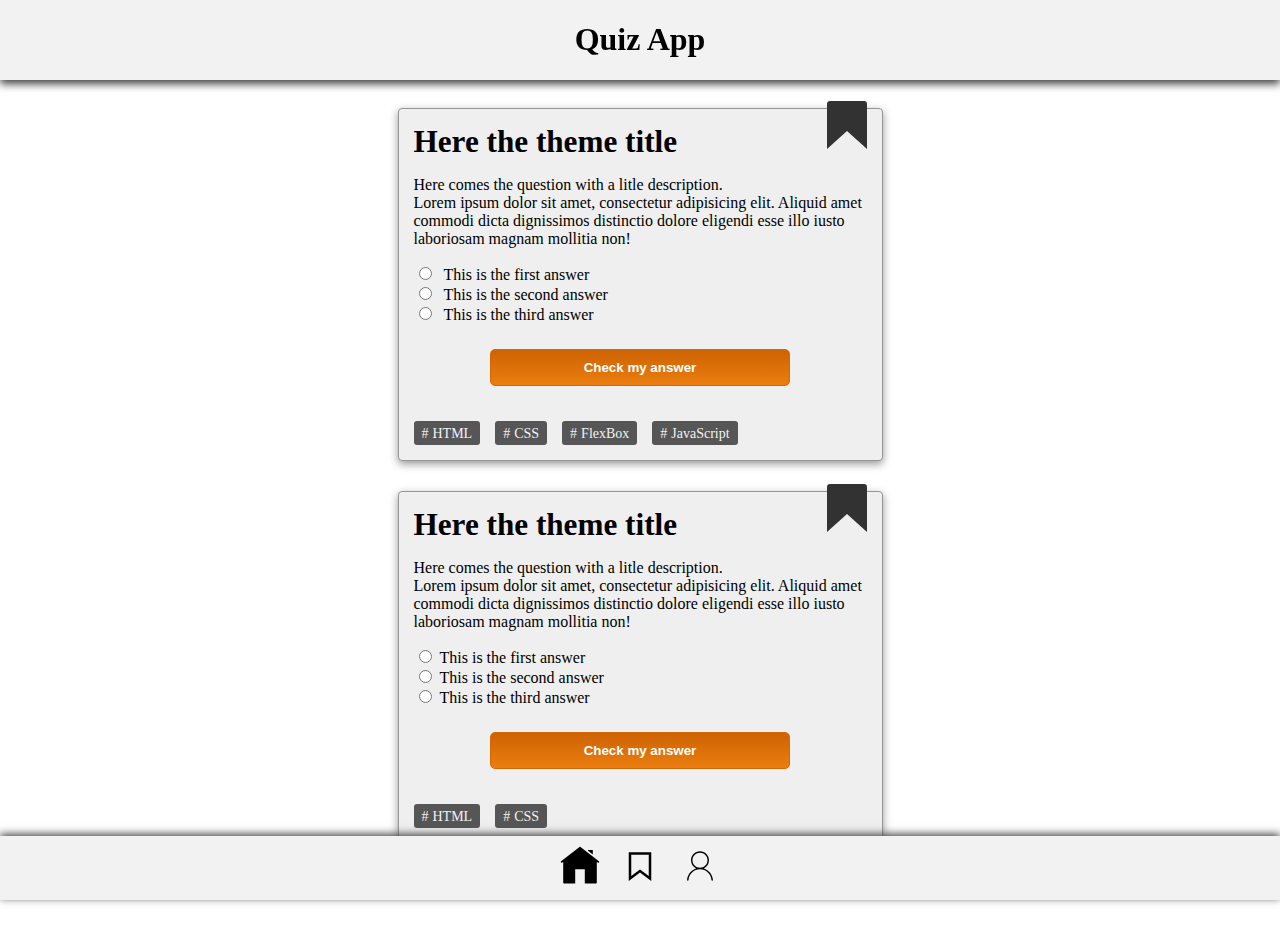
==== index.html @ 19526184 "WIP changes for reviewed comments are done. Additional the main navigation active class is set by si" ====
<!doctype html>
<html lang="de">
<head>
    <meta charset="UTF-8">
    <meta name="viewport"
          content="width=device-width, user-scalable=no, initial-scale=1.0, maximum-scale=1.0, minimum-scale=1.0">
    <meta http-equiv="X-UA-Compatible" content="ie=edge">
    <title>Quiz App</title>
    <link rel="stylesheet" href="css/styles.css">
</head>
<body>
    <header class="header-main">
        <h1 class="header-main--title">Quiz App</h1>
    </header>
    <main class="main-content">
        <section class="main-container main-content--quiz">
            <article class="card">
                <header class="card-header">
                    <h2 class="card-header-title">Here the theme title</h2>
                    <span class="card-header-bookmark"><a href="#" title="bookmark this"></a></span>
                </header>
                <div class="card-content-question">
                    <p>
                        Here comes the question with a litle description.<br />
                        Lorem ipsum dolor sit amet, consectetur adipisicing elit. Aliquid amet commodi dicta dignissimos distinctio dolore eligendi esse illo iusto laboriosam magnam mollitia non!
                    </p>
                </div>
                <div class="card-content-userinput">
                    <form action="" method="post">
                        <span class="card-answers">
                            <input type="radio" name="answer" id="answer-one" value="answer one">
                            <label for="answer-one" class="card-answer--text">This is the first answer</label>
                        </span>
                        <span class="card-answers">
                            <input type="radio" name="answer" id="answer-two" value="answer two">
                            <label for="answer-two" class="card-answer--text">This is the second answer</label>
                        </span>
                        <span class="card-answers">
                            <input type="radio" name="answer" id="answer-three" value="answer three">
                            <label for="answer-three" class="card-answer--text">This is the third answer</label>
                        </span>
                        <button class="btn btn-primary" type="submit">Check my answer</button>
                    </form>
                </div>
                <div class="card-content-answer is--right" aria-hidden="true">
                    YEEEAAAHHH This was correctly !!
                </div>
                <footer class="card-footer">
                    <span class="key-items">HTML</span>
                    <span class="key-items">CSS</span>
                    <span class="key-items">FlexBox</span>
                    <span class="key-items">JavaScript</span>
                </footer>
            </article>

            <article class="card">
                <header class="card-header">
                    <h2 class="card-header-title">Here the theme title</h2>
                    <span class="card-header-bookmark">
                        <a href="#" title="bookmark this"></a>
                    </span>
                </header>
                <div class="card-content-question">
                    <p>
                        Here comes the question with a litle description.<br />
                        Lorem ipsum dolor sit amet, consectetur adipisicing elit. Aliquid amet commodi dicta dignissimos distinctio dolore eligendi esse illo iusto laboriosam magnam mollitia non!
                    </p>
                </div>
                <div class="card-content-userinput">
                    <form action="" method="post">
                        <span class="card-answers"><input type="radio" name="answertwo" id="answertwo-one" value="answer one"><label for="answertwo-one" class="card-answer--text">This is the first answer</label></span>
                        <span class="card-answers"><input type="radio" name="answertwo" id="answertwo-two" value="answer two"><label for="answertwo-two" class="card-answer--text">This is the second answer</label></span>
                        <span class="card-answers"><input type="radio" name="answertwo" id="answertwo-three" value="answer three"><label for="answertwo-three" class="card-answer--text">This is the third answer</label></span>
                        <button class="btn btn-primary" type="submit">Check my answer</button>
                    </form>
                </div>
                <div class="card-content-answer is--wrong" aria-hidden="true">
                    SORRY, you´re wrong
                </div>
                <footer class="card-footer">
                    <span class="key-items">HTML</span>
                    <span class="key-items">CSS</span>
                </footer>
            </article>
        </section>
    </main>
    <footer class="footer-main">
        <nav class="footer-main--nav" role="navigation" aria-label="Main">
            <a class="nav-items nav-item-home is--active" href="./index.html" aria-label="Home">
                <svg xmlns="http://www.w3.org/2000/svg"  viewBox="0 0 50 50" width="100px" height="100px">    <path d="M 25 1.0507812 C 24.7825 1.0507812 24.565859 1.1197656 24.380859 1.2597656 L 1.3808594 19.210938 C 0.95085938 19.550938 0.8709375 20.179141 1.2109375 20.619141 C 1.5509375 21.049141 2.1791406 21.129062 2.6191406 20.789062 L 4 19.710938 L 4 46 C 4 46.55 4.45 47 5 47 L 19 47 L 19 29 L 31 29 L 31 47 L 45 47 C 45.55 47 46 46.55 46 46 L 46 19.710938 L 47.380859 20.789062 C 47.570859 20.929063 47.78 21 48 21 C 48.3 21 48.589063 20.869141 48.789062 20.619141 C 49.129063 20.179141 49.049141 19.550938 48.619141 19.210938 L 25.619141 1.2597656 C 25.434141 1.1197656 25.2175 1.0507812 25 1.0507812 z M 35 5 L 35 6.0507812 L 41 10.730469 L 41 5 L 35 5 z"/></svg>
            </a>
            <a class="nav-items nav-item-bookmarks" href="./bookmarks.html" aria-label="Bookmarks">
                <svg xmlns="http://www.w3.org/2000/svg"  viewBox="0 0 32 32" width="96px" height="96px"><path d="M 7 5 L 7 28 L 8.59375 26.8125 L 16 21.25 L 23.40625 26.8125 L 25 28 L 25 5 Z M 9 7 L 23 7 L 23 24 L 16.59375 19.1875 L 16 18.75 L 15.40625 19.1875 L 9 24 Z"/></svg>
            </a>
            <a class="nav-items nav-item-profile" href="./profile.html" aria-label="User profile">
                <svg class="svg-icon" style="width:96px; height: 96px; fill: #000000;overflow: hidden;" viewBox="0 0 1024 1024" version="1.1" xmlns="http://www.w3.org/2000/svg"><path d="M843.282963 870.115556c-8.438519-140.515556-104.296296-257.422222-233.908148-297.14963C687.881481 536.272593 742.4 456.533333 742.4 364.088889c0-127.241481-103.158519-230.4-230.4-230.4S281.6 236.847407 281.6 364.088889c0 92.444444 54.518519 172.183704 133.12 208.877037-129.611852 39.727407-225.46963 156.634074-233.908148 297.14963-0.663704 10.903704 7.964444 20.195556 18.962963 20.195556l0 0c9.955556 0 18.299259-7.774815 18.962963-17.73037C227.745185 718.506667 355.65037 596.385185 512 596.385185s284.254815 122.121481 293.357037 276.195556c0.568889 9.955556 8.912593 17.73037 18.962963 17.73037C835.318519 890.311111 843.946667 881.019259 843.282963 870.115556zM319.525926 364.088889c0-106.287407 86.186667-192.474074 192.474074-192.474074s192.474074 86.186667 192.474074 192.474074c0 106.287407-86.186667 192.474074-192.474074 192.474074S319.525926 470.376296 319.525926 364.088889z"  /></svg>
            </a>
        </nav>
    </footer>
</body>
</html>
---- css/styles.css ----
*,
*:before,
*:after {
    box-sizing: border-box;
}

.header-main {
    position: fixed;
    width: 100%;
    top: 0;
    left: 0;
    background-color: #f2f2f2;
    box-shadow: 0 4px 8px #444;
    z-index: 10;
}

.header-main--title {
    text-align: center;
}

.main-content {
    padding-top: 100px;
    padding-bottom: 100px;
}

.main-container {
    display: flex;
    flex-direction: column;
    align-items: center;
    gap: 30px;
}

.card {
    width: 100%;
    max-width: 485px;
    padding: 15px;
    background-color: #efefef;
    border: 1px solid #969696;
    border-radius: 4px;
    box-shadow: 0 3px 8px #969696;
}

.card-header {
    font-size: 1.3rem;
    font-weight: 600;
    margin-bottom: 15px;
    position: relative;
}

.card-header-title {
   margin: 0;
}

.card-header-bookmark {
    position: absolute;
    right: 0px;
    top: -23px;
}

.card-header-bookmark a {
    background-color: #323232;
    height: 30px;
    width: 40px;
    display: block;
    border-radius: 3px 3px 0 0;
}

.card-header-bookmark a:after {
    content:"";
    display: block;
    width: 0;
    height: 0;
    border-left: 20px solid #323232;
    border-right: 20px solid #323232;
    border-bottom: 18px solid transparent;
    position: absolute;
    bottom: -18px;
}

.card-content-question {
}

.card-content-userinput {
    display: flex;
    flex-direction: column;
    padding: 0 0 20px;
}

.card-content-userinput form {
    display: flex;
    flex-direction: column;
}

.card-answer--text {
    margin-left: 5px;
}

.card-content-answer {
    display: none;
    background-color: #e4dfdf;
    padding: 8px 10px 5px;
    border-radius: 5px;
    border: 1px solid #d7d6d6;
    margin-bottom: 15px;
}

.btn {
    width: 100%;
    max-width: 300px;
    margin: 25px auto 15px;
    padding: 10px 15px;
    font-weight: 600;
}

.btn-primary {
    background: rgb(235,126,15);
    background: linear-gradient(0deg, rgba(235,126,15,1) 0%, rgba(205,99,2,1) 100%);
    border: 1px solid #d56804;
    border-radius: 5px;
    color: #fff;
}

.btn-primary:hover {
    filter: brightness(90%);
}

.is--right {
    color: #6cce02;
}

.is--wrong {
    color: #be0000;
}

.card-footer {
    display: flex;
    flex-direction: row;
    font-size: .875rem;
    gap: 15px;
}

.key-items {
    background-color: #565656;
    color: #f2f2f2;
    padding: 5px 8px 3px;
    border-radius: 3px;
}

.key-items:before {
    content: "#";
    margin-right: 4px;
}

.footer-main {
    width: 100%;
    position: fixed;
    bottom: 0;
    left: 0;
    background-color: #f2f2f2;
    box-shadow: 0 -2px 8px #444;
    z-index: 10;
}

.footer-main--nav {
    display: flex;
    flex-direction: row;
    justify-content: center;
    gap: 20px;
    padding: 10px 0;
}

.nav-items > svg {
    max-width: 40px;
    max-height: 40px;
}

/*** PROFILE PAGE ***/

.card-profile .card-header {
    display: flex;
    flex-direction: row;
    gap: 20px;
    align-items: center;
}

.card-profile .card-header .user-image {
    width: 120px;
    height: 120px;
    border: 2px solid #d3d3d3;
    border-radius: 50%;
    overflow: hidden;
}

.card-profile .card-header .user-image img {
    width: 100%;
}

.card-content-profile .status {
    display: flex;
    flex-direction: row;
    justify-content: space-evenly;
    margin: 25px 0;
}

.card-content-profile .counter {
    background-color: #323232;
    color: #f2f2f2;
    padding: 8px 12px;
}

.counter-user--questions {

}
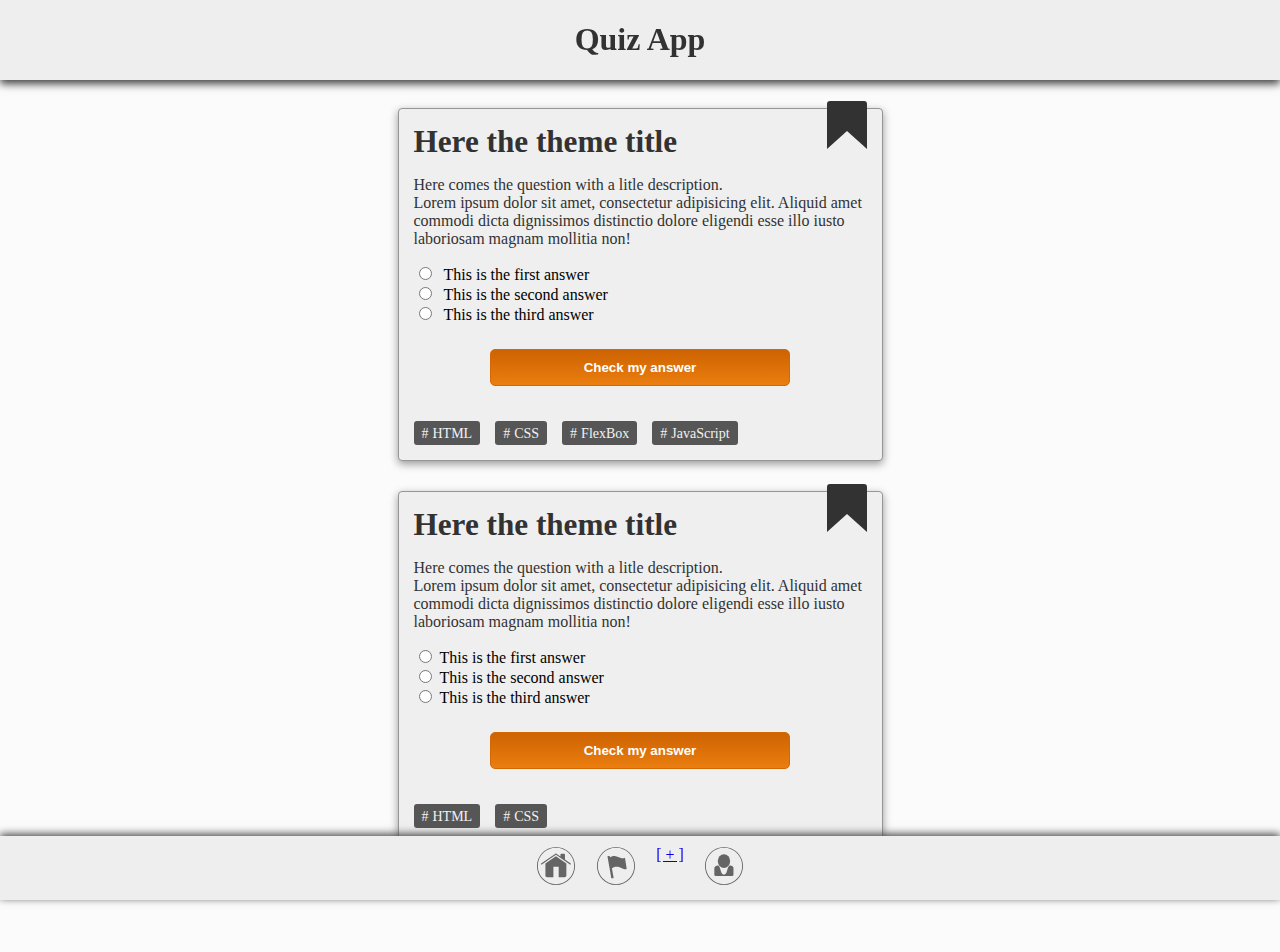
==== commit 105b123d: "WIP add new structure of code and some new functions" ====
--- a/index.html
+++ b/index.html
@@ -6,7 +6,8 @@
           content="width=device-width, user-scalable=no, initial-scale=1.0, maximum-scale=1.0, minimum-scale=1.0">
     <meta http-equiv="X-UA-Compatible" content="ie=edge">
     <title>Quiz App</title>
-    <link rel="stylesheet" href="css/styles.css">
+    <link rel="stylesheet" href="css/main.css">
+    <script src="js/main.js" defer></script>
 </head>
 <body>
     <header class="header-main">
@@ -17,7 +18,10 @@
             <article class="card">
                 <header class="card-header">
                     <h2 class="card-header-title">Here the theme title</h2>
-                    <span class="card-header-bookmark"><a href="#" title="bookmark this"></a></span>
+                    <span class="card-header-bookmark">
+                        <a href="#" title="bookmark this" data-js="bookmark" data-id="123456789">
+                        </a>
+                    </span>
                 </header>
                 <div class="card-content-question">
                     <p>
@@ -42,7 +46,7 @@
                         <button class="btn btn-primary" type="submit">Check my answer</button>
                     </form>
                 </div>
-                <div class="card-content-answer is--right" aria-hidden="true">
+                <div class="card-content-answer is--right is--hidden" aria-hidden="true">
                     YEEEAAAHHH This was correctly !!
                 </div>
                 <footer class="card-footer">
@@ -57,7 +61,7 @@
                 <header class="card-header">
                     <h2 class="card-header-title">Here the theme title</h2>
                     <span class="card-header-bookmark">
-                        <a href="#" title="bookmark this"></a>
+                        <a href="#" title="bookmark this" data-js="bookmark" data-id="123456790"></a>
                     </span>
                 </header>
                 <div class="card-content-question">
@@ -74,7 +78,7 @@
                         <button class="btn btn-primary" type="submit">Check my answer</button>
                     </form>
                 </div>
-                <div class="card-content-answer is--wrong" aria-hidden="true">
+                <div class="card-content-answer is--wrong is--hidden" aria-hidden="true">
                     SORRY, you´re wrong
                 </div>
                 <footer class="card-footer">
@@ -87,13 +91,52 @@
     <footer class="footer-main">
         <nav class="footer-main--nav" role="navigation" aria-label="Main">
             <a class="nav-items nav-item-home is--active" href="./index.html" aria-label="Home">
-                <svg xmlns="http://www.w3.org/2000/svg"  viewBox="0 0 50 50" width="100px" height="100px">    <path d="M 25 1.0507812 C 24.7825 1.0507812 24.565859 1.1197656 24.380859 1.2597656 L 1.3808594 19.210938 C 0.95085938 19.550938 0.8709375 20.179141 1.2109375 20.619141 C 1.5509375 21.049141 2.1791406 21.129062 2.6191406 20.789062 L 4 19.710938 L 4 46 C 4 46.55 4.45 47 5 47 L 19 47 L 19 29 L 31 29 L 31 47 L 45 47 C 45.55 47 46 46.55 46 46 L 46 19.710938 L 47.380859 20.789062 C 47.570859 20.929063 47.78 21 48 21 C 48.3 21 48.589063 20.869141 48.789062 20.619141 C 49.129063 20.179141 49.049141 19.550938 48.619141 19.210938 L 25.619141 1.2597656 C 25.434141 1.1197656 25.2175 1.0507812 25 1.0507812 z M 35 5 L 35 6.0507812 L 41 10.730469 L 41 5 L 35 5 z"/></svg>
+                <svg xmlns="http://www.w3.org/2000/svg" xmlns:xlink="http://www.w3.org/1999/xlink" version="1.1" width="1080" height="1080" viewBox="0 0 1080 1080" xml:space="preserve">
+                    <g transform="matrix(12 0 0 12 540 540)" id="10ea3cb2-8657-4132-992e-425b2f2881e6"  >
+<path style="stroke: rgb(0,0,0); stroke-width: 0; stroke-dasharray: none; stroke-linecap: butt; stroke-dashoffset: 0; stroke-linejoin: miter; stroke-miterlimit: 4; fill: rgb(101,101,101); fill-rule: nonzero; opacity: 1;" vector-effect="non-scaling-stroke"  transform=" translate(-50, -50)" d="M 50 92.875 C 26.358 92.875 7.125 73.642 7.125 50 C 7.125 26.358000000000004 26.358 7.125 50 7.125 C 73.642 7.125 92.875 26.358 92.875 50 C 92.875 73.642 73.642 92.875 50 92.875 z M 50 9.125 C 27.461 9.125 9.125 27.461 9.125 50 C 9.125 72.538 27.461 90.875 50 90.875 C 72.538 90.875 90.875 72.538 90.875 50 C 90.875 27.461 72.538 9.125 50 9.125 z" stroke-linecap="round" />
+</g>
+                    <g transform="matrix(11 0 0 11 538 521.42)" id="cb2b29ce-5f9c-4680-842d-81c66acacc85"  >
+<path style="stroke: rgb(0,0,0); stroke-width: 0; stroke-dasharray: none; stroke-linecap: butt; stroke-dashoffset: 0; stroke-linejoin: miter; stroke-miterlimit: 4; fill: rgb(101,101,101); fill-rule: nonzero; opacity: 1;" vector-effect="non-scaling-stroke"  transform=" translate(-50, -50)" d="M 63.019 21.854 L 70.30199999999999 21.854 C 71.288 21.854 72.13499999999999 22.698999999999998 72.13499999999999 23.686999999999998 L 72.13499999999999 35.858 L 86.28099999999999 45.538 C 86.987 46.007 87.175 46.94799999999999 86.70299999999999 47.651999999999994 C 86.234 48.31099999999999 85.29299999999999 48.498999999999995 84.58899999999998 48.028999999999996 L 50.002 24.298 L 15.365 48.03 C 14.708 48.5 13.768 48.357 13.299 47.606 C 12.828 46.948 13.016 46.008 13.674 45.539 L 48.825 21.477 C 49.06 21.148 49.482 20.96 49.905 20.96 C 50.376 20.913 50.845 21.101 51.175000000000004 21.477 L 61.136 28.291 L 61.136 23.687 C 61.137 22.7 61.983 21.854 63.019 21.854 z M 24.202 45.445 L 49.907 27.634 L 75.613 45.445 L 75.613 75.05199999999999 C 75.613 77.261 73.828 79.04599999999999 71.619 79.04599999999999 L 56.814 79.04599999999999 L 56.814 53.763 L 43.798 53.763 L 43.798 79.04599999999999 L 28.196 79.04599999999999 C 25.986 79.04599999999999 24.202 77.261 24.202 75.05199999999999 L 24.202 45.445 z" stroke-linecap="round" />
+</g>
+</svg>
             </a>
             <a class="nav-items nav-item-bookmarks" href="./bookmarks.html" aria-label="Bookmarks">
-                <svg xmlns="http://www.w3.org/2000/svg"  viewBox="0 0 32 32" width="96px" height="96px"><path d="M 7 5 L 7 28 L 8.59375 26.8125 L 16 21.25 L 23.40625 26.8125 L 25 28 L 25 5 Z M 9 7 L 23 7 L 23 24 L 16.59375 19.1875 L 16 18.75 L 15.40625 19.1875 L 9 24 Z"/></svg>
+                <svg xmlns="http://www.w3.org/2000/svg" xmlns:xlink="http://www.w3.org/1999/xlink" version="1.1" width="1080" height="1080" viewBox="0 0 1080 1080" xml:space="preserve">
+                    <g transform="matrix(12 0 0 12 539.88 539.88)"  >
+<path style="stroke: rgb(0,0,0); stroke-width: 0; stroke-dasharray: none; stroke-linecap: butt; stroke-dashoffset: 0; stroke-linejoin: miter; stroke-miterlimit: 4; fill: rgb(101,101,101); fill-rule: nonzero; opacity: 1;" vector-effect="non-scaling-stroke"  transform=" translate(-50, -50)" d="M 50 92.875 C 26.358 92.875 7.125 73.642 7.125 50 C 7.125 26.358000000000004 26.358 7.125 50 7.125 C 73.642 7.125 92.875 26.358 92.875 50 C 92.875 73.642 73.642 92.875 50 92.875 z M 50 9.125 C 27.461 9.125 9.125 27.461 9.125 50 C 9.125 72.538 27.461 90.875 50 90.875 C 72.538 90.875 90.875 72.538 90.875 50 C 90.875 27.461 72.538 9.125 50 9.125 z" stroke-linecap="round" />
+</g>
+                    <g transform="matrix(7.11 0 0 7.11 556.55 561.88)"  >
+<g style="" vector-effect="non-scaling-stroke"   >
+		<g transform="matrix(1.2 0 0 1.2 -23.01 1.44)"  >
+<path style="stroke: none; stroke-width: 1; stroke-dasharray: none; stroke-linecap: butt; stroke-dashoffset: 0; stroke-linejoin: miter; stroke-miterlimit: 4; fill: rgb(101,101,101); fill-rule: nonzero; opacity: 1;" vector-effect="non-scaling-stroke"  transform=" translate(-26.99, -51.44)" d="M 17.167 17.104 C 19.436 16.122999999999998 21.89 15.937 24.470000000000002 16.491 L 36.80500000000001 85.472 C 34.534000000000006 86.884 32.07900000000001 87.06599999999999 29.439000000000007 86.085 C 25.328 63.133 21.277 40.119 17.167 17.104 z" stroke-linecap="round" />
+</g>
+    <g transform="matrix(1.2 0 0 1.2 5 -15.8)"  >
+<polygon style="stroke: none; stroke-width: 1; stroke-dasharray: none; stroke-linecap: butt; stroke-dashoffset: 0; stroke-linejoin: miter; stroke-miterlimit: 4; fill: rgb(101,101,101); fill-rule: nonzero; opacity: 1;" vector-effect="non-scaling-stroke"  points="-22.68,-18.26 -20.77,-19.18 -18.93,-19.85 -17.09,-20.34 -15.31,-20.65 -13.53,-20.84 -11.81,-20.9 -10.09,-20.77 -8.38,-20.53 -6.66,-20.22 -5,-19.79 -3.35,-19.3 -1.69,-18.75 -0.09,-18.2 1.56,-17.58 3.16,-16.91 4.76,-16.29 6.35,-15.74 7.95,-15.13 9.54,-14.64 11.14,-14.21 12.74,-13.9 14.33,-13.72 15.93,-13.65 17.58,-13.78 19.18,-14.08 20.84,-14.64 22.31,-15.31 27.83,19.98 27.83,19.98 26.54,20.47 25.26,20.77 24.03,20.9 22.8,20.9 21.57,20.83 20.28,20.59 19,20.28 17.71,19.85 16.36,19.36 15.01,18.81 13.6,18.2 12.18,17.52 10.71,16.85 9.18,16.17 7.64,15.5 6.05,14.88 4.39,14.27 2.73,13.78 0.95,13.35 -0.83,12.98 -2.73,12.8 -4.63,12.8 -6.6,12.92 -8.62,13.23 -10.71,13.78 -12.86,14.51 -15.07,15.44 -17.28,16.66 -19.55,18.13 -21.39,19.49 -27.83,-14.76 -26.67,-15.68 -24.64,-17.09 " />
+</g>
+</g>
+</g>
+</svg>
             </a>
+            <a class="nav-items nav-item-new-entry" href="./new-entry.html" aria-label="Add Entries">
+               [ + ]
+            </a>
+
             <a class="nav-items nav-item-profile" href="./profile.html" aria-label="User profile">
-                <svg class="svg-icon" style="width:96px; height: 96px; fill: #000000;overflow: hidden;" viewBox="0 0 1024 1024" version="1.1" xmlns="http://www.w3.org/2000/svg"><path d="M843.282963 870.115556c-8.438519-140.515556-104.296296-257.422222-233.908148-297.14963C687.881481 536.272593 742.4 456.533333 742.4 364.088889c0-127.241481-103.158519-230.4-230.4-230.4S281.6 236.847407 281.6 364.088889c0 92.444444 54.518519 172.183704 133.12 208.877037-129.611852 39.727407-225.46963 156.634074-233.908148 297.14963-0.663704 10.903704 7.964444 20.195556 18.962963 20.195556l0 0c9.955556 0 18.299259-7.774815 18.962963-17.73037C227.745185 718.506667 355.65037 596.385185 512 596.385185s284.254815 122.121481 293.357037 276.195556c0.568889 9.955556 8.912593 17.73037 18.962963 17.73037C835.318519 890.311111 843.946667 881.019259 843.282963 870.115556zM319.525926 364.088889c0-106.287407 86.186667-192.474074 192.474074-192.474074s192.474074 86.186667 192.474074 192.474074c0 106.287407-86.186667 192.474074-192.474074 192.474074S319.525926 470.376296 319.525926 364.088889z"  /></svg>
+                <svg xmlns="http://www.w3.org/2000/svg" xmlns:xlink="http://www.w3.org/1999/xlink" version="1.1" width="1080" height="1080" viewBox="0 0 1080 1080" xml:space="preserve">
+                    <g transform="matrix(12 0 0 12 540 540)" id="10ea3cb2-8657-4132-992e-425b2f2881e6"  >
+<path style="stroke: rgb(0,0,0); stroke-width: 0; stroke-dasharray: none; stroke-linecap: butt; stroke-dashoffset: 0; stroke-linejoin: miter; stroke-miterlimit: 4; fill: rgb(101,101,101); fill-rule: nonzero; opacity: 1;" vector-effect="non-scaling-stroke"  transform=" translate(-50, -50)" d="M 50 92.875 C 26.358 92.875 7.125 73.642 7.125 50 C 7.125 26.358000000000004 26.358 7.125 50 7.125 C 73.642 7.125 92.875 26.358 92.875 50 C 92.875 73.642 73.642 92.875 50 92.875 z M 50 9.125 C 27.461 9.125 9.125 27.461 9.125 50 C 9.125 72.538 27.461 90.875 50 90.875 C 72.538 90.875 90.875 72.538 90.875 50 C 90.875 27.461 72.538 9.125 50 9.125 z" stroke-linecap="round" />
+</g>
+                    <g transform="matrix(7.52 0 0 7.52 537.33 517.77)"  >
+<g style="" vector-effect="non-scaling-stroke"   >
+		<g transform="matrix(1.2 0 0 1.2 0.21 -14.88)"  >
+<ellipse style="stroke: none; stroke-width: 1; stroke-dasharray: none; stroke-linecap: butt; stroke-dashoffset: 0; stroke-linejoin: miter; stroke-miterlimit: 4; fill: rgb(101,101,101); fill-rule: nonzero; opacity: 1;" vector-effect="non-scaling-stroke"  cx="0" cy="0" rx="18.519" ry="20.634" />
+</g>
+    <g transform="matrix(1.2 0 0 1.2 0 20.02)"  >
+<polygon style="stroke: none; stroke-width: 1; stroke-dasharray: none; stroke-linecap: butt; stroke-dashoffset: 0; stroke-linejoin: miter; stroke-miterlimit: 4; fill: rgb(101,101,101); fill-rule: nonzero; opacity: 1;" vector-effect="non-scaling-stroke"  points="-17.95,-15.45 -17.28,-15.45 -16.87,-15.35 -16.46,-15.19 -16.04,-14.99 -15.68,-14.73 -15.22,-14.37 -14.8,-13.9 -14.34,-13.28 -13.88,-12.61 -13.41,-11.84 -13,-10.91 -12.54,-9.98 -12.12,-8.95 -11.71,-7.81 -11.35,-6.68 -10.99,-5.55 -10.63,-4.31 -10.27,-3.12 -9.9,-1.94 -9.54,-0.7 -9.23,0.49 -8.87,1.67 -8.46,2.81 -8.1,3.95 -7.63,5.03 -7.12,6.17 -6.55,7.19 -5.78,8.28 -4.8,9.36 -3.51,10.34 -1.85,11.01 0,11.27 1.91,11.01 3.56,10.29 4.9,9.31 5.83,8.23 6.55,7.14 7.17,6.06 7.69,4.92 8.1,3.84 8.51,2.66 8.87,1.52 9.23,0.34 9.6,-0.85 9.96,-2.09 10.32,-3.33 10.68,-4.51 11.04,-5.7 11.45,-6.89 11.86,-8.02 12.28,-9.11 12.74,-10.14 13.21,-11.06 13.72,-11.94 14.19,-12.72 14.7,-13.39 15.22,-13.95 15.68,-14.42 16.15,-14.73 16.66,-15.04 17.13,-15.24 17.69,-15.4 18.31,-15.45 19.24,-15.5 19.86,-15.45 20.38,-15.4 20.89,-15.35 21.41,-15.24 21.87,-15.14 22.39,-15.04 22.85,-14.88 23.27,-14.68 23.73,-14.52 24.14,-14.32 24.55,-14.06 24.92,-13.85 25.28,-13.59 25.64,-13.33 26,-13.03 26.31,-12.77 26.62,-12.46 26.88,-12.15 27.13,-11.84 27.39,-11.53 27.6,-11.22 27.81,-10.91 28.01,-10.65 28.16,-10.34 28.27,-10.09 28.37,-9.78 28.48,-9.57 28.53,-9.31 28.58,-9.16 28.63,-8.95 28.63,-8.85 28.63,-8.64 28.63,11.73 28.63,12.2 28.58,12.56 28.48,12.92 28.37,13.23 28.22,13.54 28.01,13.85 27.81,14.11 27.55,14.37 27.24,14.62 26.93,14.88 26.62,15.04 26.26,15.19 25.9,15.34 25.53,15.45 25.12,15.5 24.61,15.5 -24.61,15.5 -25.12,15.5 -25.48,15.45 -25.9,15.34 -26.26,15.19 -26.62,15.04 -26.93,14.88 -27.24,14.62 -27.5,14.37 -27.75,14.11 -27.96,13.85 -28.16,13.54 -28.32,13.23 -28.42,12.92 -28.53,12.56 -28.58,12.2 -28.63,11.73 -28.63,-8.64 -28.63,-8.8 -28.58,-8.85 -28.58,-9 -28.53,-9.16 -28.47,-9.36 -28.37,-9.57 -28.27,-9.83 -28.11,-10.09 -27.91,-10.4 -27.7,-10.7 -27.5,-11.01 -27.24,-11.32 -26.93,-11.63 -26.62,-11.94 -26.31,-12.25 -25.95,-12.56 -25.59,-12.87 -25.17,-13.18 -24.76,-13.44 -24.3,-13.7 -23.83,-13.95 -23.37,-14.21 -22.9,-14.42 -22.39,-14.62 -21.87,-14.83 -21.3,-14.99 -20.79,-15.14 -20.22,-15.24 -19.66,-15.35 -19.03,-15.4 -18.47,-15.45 " />
+</g>
+</g>
+</g>
+</svg>
             </a>
         </nav>
     </footer>
--- a/css/main.css
+++ b/css/main.css
@@ -0,0 +1,7 @@
+@import "layout/variables.css";
+@import "layout/global.css";
+@import "component/header.css";
+@import "component/footer.css";
+@import "component/card.css";
+@import "component/button.css";
+@import "component/switchbtn.css";